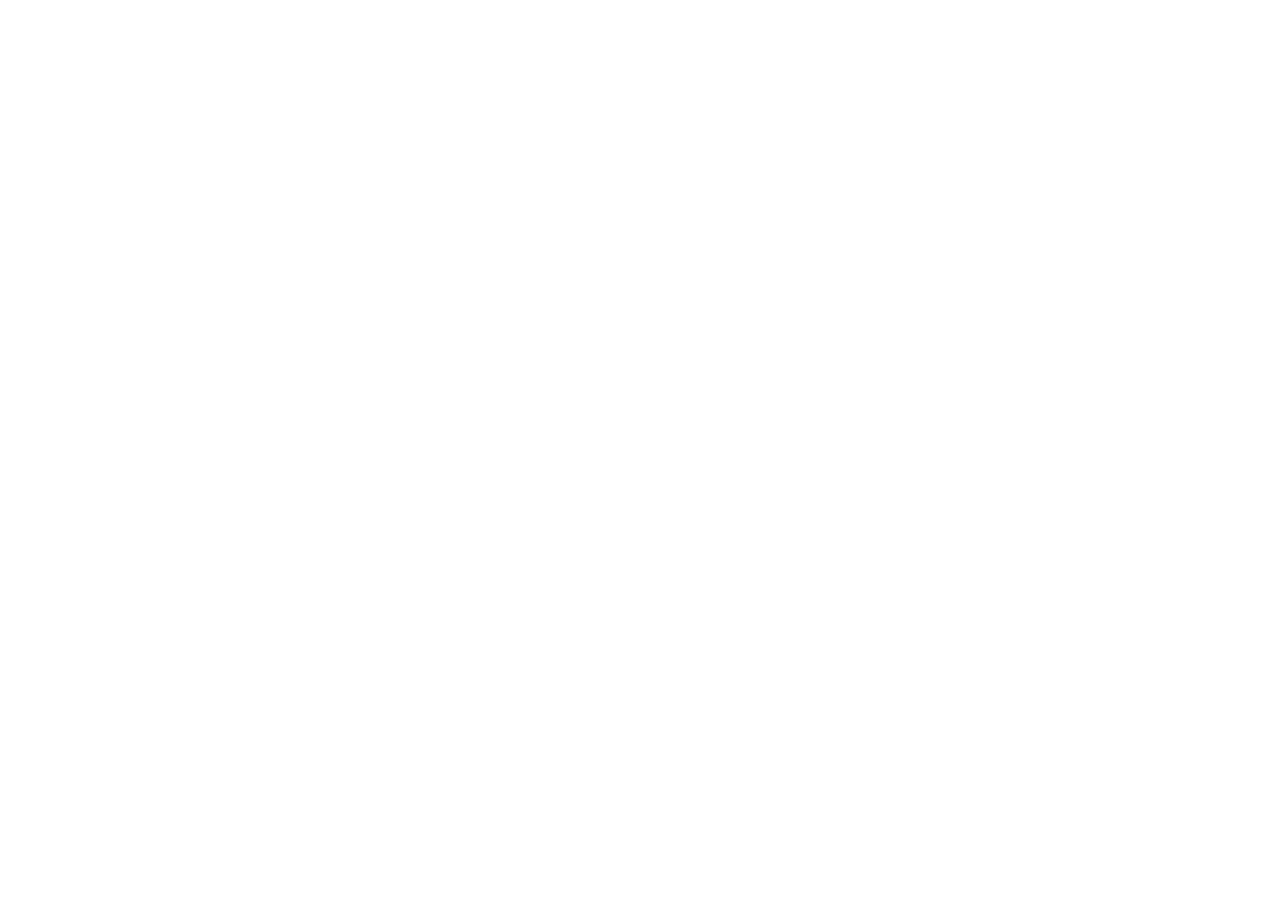
==== about.html @ c9245cbc "first commit" ====
<!-- <!DOCTYPE html>
<html lang="ru">
<head>
    <meta charset="UTF-8">
    <meta name="viewport" content="width=device-width, initial-scale=1.0">
    <title>О компании BioGenPharma</title>
    <link rel="stylesheet" href="about.css">
</head>
<body>
    <header>
        <div class="logo">
            <img src="logo.png" alt="BioGenPharma Logo">
        </div>
        <nav class="navBar">
            <a href="#history">История</a>
            <a href="#mission">Миссия</a>
            <a href="#team">Наша команда</a>
        </nav>
    </header>

    <div class="heroImage">
        <h1>О компании BioGenPharma</h1>
    </div>

    <section id="history" class="section">
        <h2>История компании</h2>
        <div class="content">
            <img src="history.jpg" alt="История компании">
            <p>BioGenPharma была основана в 2024 году в Алматы, Казахстан. Наши основатели имеют богатый опыт работы в фармацевтической отрасли и стремятся обеспечить доступность высококачественных медицинских решений для населения Казахстана. Мы гордимся нашим вкладом в улучшение здравоохранения в нашей стране.</p>
        </div>
    </section>

    <section id="mission" class="section">
        <h2>Миссия и философия</h2>
        <div class="content">
            <p>Наша миссия – обеспечить доступность передовых медицинских решений для каждого жителя Казахстана, способствуя улучшению качества жизни и снижению затрат государства. Мы верим, что качественные медицинские препараты должны быть доступны каждому, независимо от его финансового положения. Наша философия основана на инновациях, качестве и доступности. Мы постоянно стремимся к совершенствованию и внедрению новых технологий, чтобы предоставить нашим клиентам лучшие медицинские решения.</p>
            <img src="mission.jpg" alt="Миссия компании">
        </div>
    </section>

    <section id="team" class="section">
        <h2>Наша команда</h2>
        <div class="content">
            <img src="team.jpg" alt="Наша команда">
            <p>Мы гордимся нашей командой профессионалов, каждый из которых имеет многолетний опыт в фармацевтической отрасли и приверженность улучшению здоровья населения. Наши специалисты постоянно повышают свою квалификацию и участвуют в международных конференциях и семинарах, чтобы оставаться в курсе последних тенденций и нововведений в медицине.</p>
        </div>
    </section>


</body>
</html> -->
---- about.css ----
body {
    font-family: 'Arial', sans-serif;
    background-color: #e0f7fa;
    margin: 0;
    padding: 0;
}

header {
    display: flex;
    justify-content: space-between;
    align-items: center;
    padding: 20px;
    background-color: #e0f2f1;
}

.logo img {
    max-width: 220px;
}

.navBar {
    display: flex;
    gap: 20px;
}

.navBar a {
    text-decoration: none;
    font-size: 20px;
    color: #00796b;
    font-weight: 500;
    transition: color 0.3s ease;
}

.navBar a:hover {
    color: #004d40;
}

.heroImage {
    position: relative;
    background: url('hero.jpg') no-repeat center center;
    background-size: cover;
    height: 400px;
    display: flex;
    justify-content: center;
    align-items: center;
    color: white;
}

.heroImage h1 {
    font-size: 48px;
    text-shadow: 2px 2px 4px rgba(0, 0, 0, 0.7);
}

.section {
    padding: 40px 20px;
    max-width: 1200px;
    margin: 0 auto;
}

.section h2 {
    text-align: center;
    font-size: 36px;
    color: #333;
    margin-bottom: 20px;
}

.content {
    display: flex;
    align-items: center;
    flex-direction: row;
    justify-content: space-around;
}

.content img {
    width: 300px;
    border-radius: 10px;
    margin-right: 20px;
}

.content p {
    font-size: 18px;
    line-height: 1.6;
    color: #555;
}

footer {
    text-align: center;
    padding: 20px;
    background-color: #00796b;
    color: white;
}

@media (max-width: 768px) {
    .content {
        flex-direction: column;
        align-items: center;
    }

    .content img {
        width: 100%;
        margin: 0 0 20px 0;
    }

    .heroImage h1 {
        font-size: 32px;
    }
}
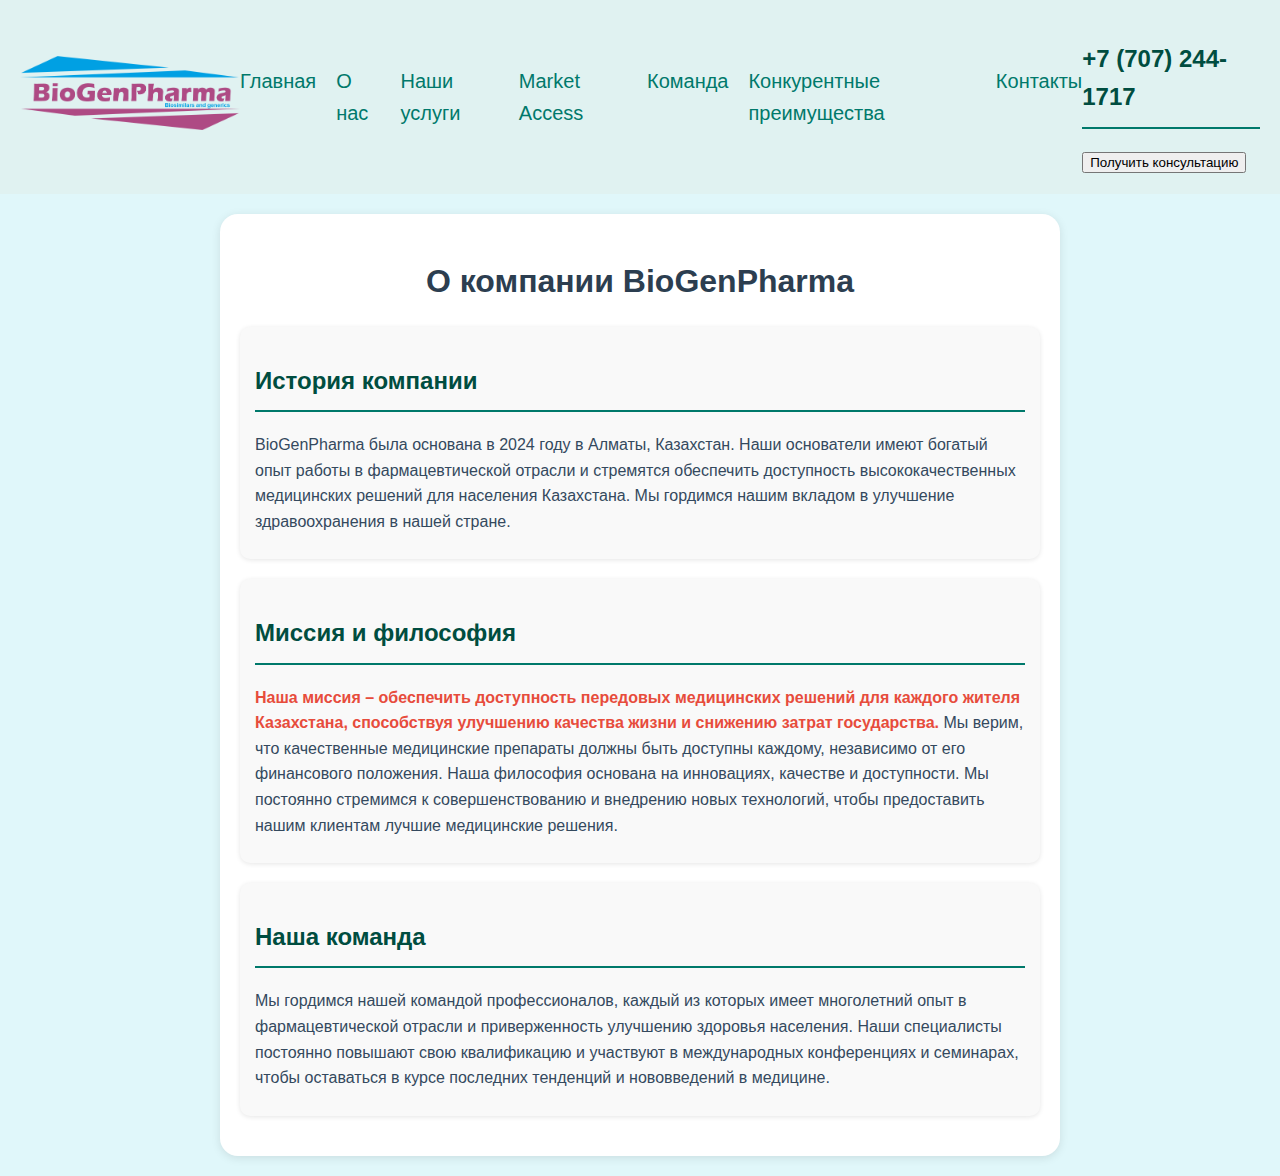
==== commit d225d3ad: "patch 1.1" ====
--- a/about.html
+++ b/about.html
@@ -1,51 +1,34 @@
-<!-- <!DOCTYPE html>
+<!DOCTYPE html>
 <html lang="ru">
 <head>
     <meta charset="UTF-8">
     <meta name="viewport" content="width=device-width, initial-scale=1.0">
+    <link rel="stylesheet" href="about.css">
     <title>О компании BioGenPharma</title>
-    <link rel="stylesheet" href="about.css">
 </head>
 <body>
-    <header>
-        <div class="logo">
-            <img src="logo.png" alt="BioGenPharma Logo">
-        </div>
-        <nav class="navBar">
-            <a href="#history">История</a>
-            <a href="#mission">Миссия</a>
-            <a href="#team">Наша команда</a>
-        </nav>
-    </header>
-
-    <div class="heroImage">
+    <div id="header-placeholder"></div>
+    <main>
         <h1>О компании BioGenPharma</h1>
-    </div>
-
-    <section id="history" class="section">
-        <h2>История компании</h2>
-        <div class="content">
-            <img src="history.jpg" alt="История компании">
+        <section class="history">
+            <h2>История компании</h2>
             <p>BioGenPharma была основана в 2024 году в Алматы, Казахстан. Наши основатели имеют богатый опыт работы в фармацевтической отрасли и стремятся обеспечить доступность высококачественных медицинских решений для населения Казахстана. Мы гордимся нашим вкладом в улучшение здравоохранения в нашей стране.</p>
-        </div>
-    </section>
-
-    <section id="mission" class="section">
-        <h2>Миссия и философия</h2>
-        <div class="content">
-            <p>Наша миссия – обеспечить доступность передовых медицинских решений для каждого жителя Казахстана, способствуя улучшению качества жизни и снижению затрат государства. Мы верим, что качественные медицинские препараты должны быть доступны каждому, независимо от его финансового положения. Наша философия основана на инновациях, качестве и доступности. Мы постоянно стремимся к совершенствованию и внедрению новых технологий, чтобы предоставить нашим клиентам лучшие медицинские решения.</p>
-            <img src="mission.jpg" alt="Миссия компании">
-        </div>
-    </section>
-
-    <section id="team" class="section">
-        <h2>Наша команда</h2>
-        <div class="content">
-            <img src="team.jpg" alt="Наша команда">
+        </section>
+        <section class="mission">
+            <h2>Миссия и философия</h2>
+            <p><strong>Наша миссия – обеспечить доступность передовых медицинских решений для каждого жителя Казахстана, способствуя улучшению качества жизни и снижению затрат государства.</strong> Мы верим, что качественные медицинские препараты должны быть доступны каждому, независимо от его финансового положения. Наша философия основана на инновациях, качестве и доступности. Мы постоянно стремимся к совершенствованию и внедрению новых технологий, чтобы предоставить нашим клиентам лучшие медицинские решения.</p>
+        </section>
+        <section class="team">
+            <h2>Наша команда</h2>
             <p>Мы гордимся нашей командой профессионалов, каждый из которых имеет многолетний опыт в фармацевтической отрасли и приверженность улучшению здоровья населения. Наши специалисты постоянно повышают свою квалификацию и участвуют в международных конференциях и семинарах, чтобы оставаться в курсе последних тенденций и нововведений в медицине.</p>
-        </div>
-    </section>
-
-
+        </section>
+    </main>
+    <script>
+        fetch('header.html')
+            .then(response => response.text())
+            .then(data => {
+                document.getElementById('header-placeholder').innerHTML = data;
+            });
+    </script>
 </body>
-</html> -->
+</html>
--- a/about.css
+++ b/about.css
@@ -1,8 +1,43 @@
 body {
     font-family: 'Arial', sans-serif;
-    background-color: #e0f7fa;
+    line-height: 1.6;
     margin: 0;
     padding: 0;
+    background-color: #e0f7fa; /* основной цвет */
+}
+
+main {
+    max-width: 800px;
+    margin: 20px auto;
+    padding: 20px;
+    background-color: #fff;
+    border-radius: 18px;
+    box-shadow: 0 2px 10px rgba(0, 0, 0, 0.1);
+}
+
+h1 {
+    text-align: center;
+    color: #2c3e50;
+    margin-bottom: 20px;
+}
+
+h2 {
+    border-bottom: 2px solid #00796b; /* accent line under h2 */
+    padding-bottom: 10px;
+    color: #004d40;
+}
+
+section {
+    margin-bottom: 20px;
+}
+
+p {
+    color: #34495e;
+    margin: 10px 0;
+}
+
+strong {
+    color: #e74c3c;
 }
 
 header {
@@ -10,7 +45,7 @@
     justify-content: space-between;
     align-items: center;
     padding: 20px;
-    background-color: #e0f2f1;
+    background-color: #e0f2f1; 
 }
 
 .logo img {
@@ -25,82 +60,47 @@
 .navBar a {
     text-decoration: none;
     font-size: 20px;
-    color: #00796b;
+    color: #00796b; /* Calming teal for text */
     font-weight: 500;
     transition: color 0.3s ease;
 }
 
 .navBar a:hover {
-    color: #004d40;
+    color: #004d40; /* Darker shade on hover */
 }
 
-.heroImage {
-    position: relative;
-    background: url('hero.jpg') no-repeat center center;
-    background-size: cover;
-    height: 400px;
+.headeeContact {
     display: flex;
-    justify-content: center;
     align-items: center;
-    color: white;
 }
 
-.heroImage h1 {
-    font-size: 48px;
-    text-shadow: 2px 2px 4px rgba(0, 0, 0, 0.7);
+.headeeContact h2 {
+    color: #004d40;
+    font-size: 1.6em;
+    margin-right: 15px;
 }
 
-.section {
-    padding: 40px 20px;
-    max-width: 1200px;
-    margin: 0 auto;
+.headeeContact button {
+    width: 200px;
+    font-size: 15px !important;
+    font-weight: 550 !important;
+    background-color: #00796b; 
+    color: white;
+    border: none;
+    padding: 10px 20px;
+    cursor: pointer;
+    transition: background-color 0.3s ease;
+    font-size: 1em;
 }
 
-.section h2 {
-    text-align: center;
-    font-size: 36px;
-    color: #333;
-    margin-bottom: 20px;
+.headeeContact button:hover {
+    background-color: #004d40; /* Darker on hover */
 }
 
-.content {
-    display: flex;
-    align-items: center;
-    flex-direction: row;
-    justify-content: space-around;
+/* Additional styling for better layout */
+section {
+    background-color: #f9f9f9; /* Light background for sections */
+    padding: 15px;
+    border-radius: 10px;
+    box-shadow: 0 1px 5px rgba(0, 0, 0, 0.1);
 }
-
-.content img {
-    width: 300px;
-    border-radius: 10px;
-    margin-right: 20px;
-}
-
-.content p {
-    font-size: 18px;
-    line-height: 1.6;
-    color: #555;
-}
-
-footer {
-    text-align: center;
-    padding: 20px;
-    background-color: #00796b;
-    color: white;
-}
-
-@media (max-width: 768px) {
-    .content {
-        flex-direction: column;
-        align-items: center;
-    }
-
-    .content img {
-        width: 100%;
-        margin: 0 0 20px 0;
-    }
-
-    .heroImage h1 {
-        font-size: 32px;
-    }
-}
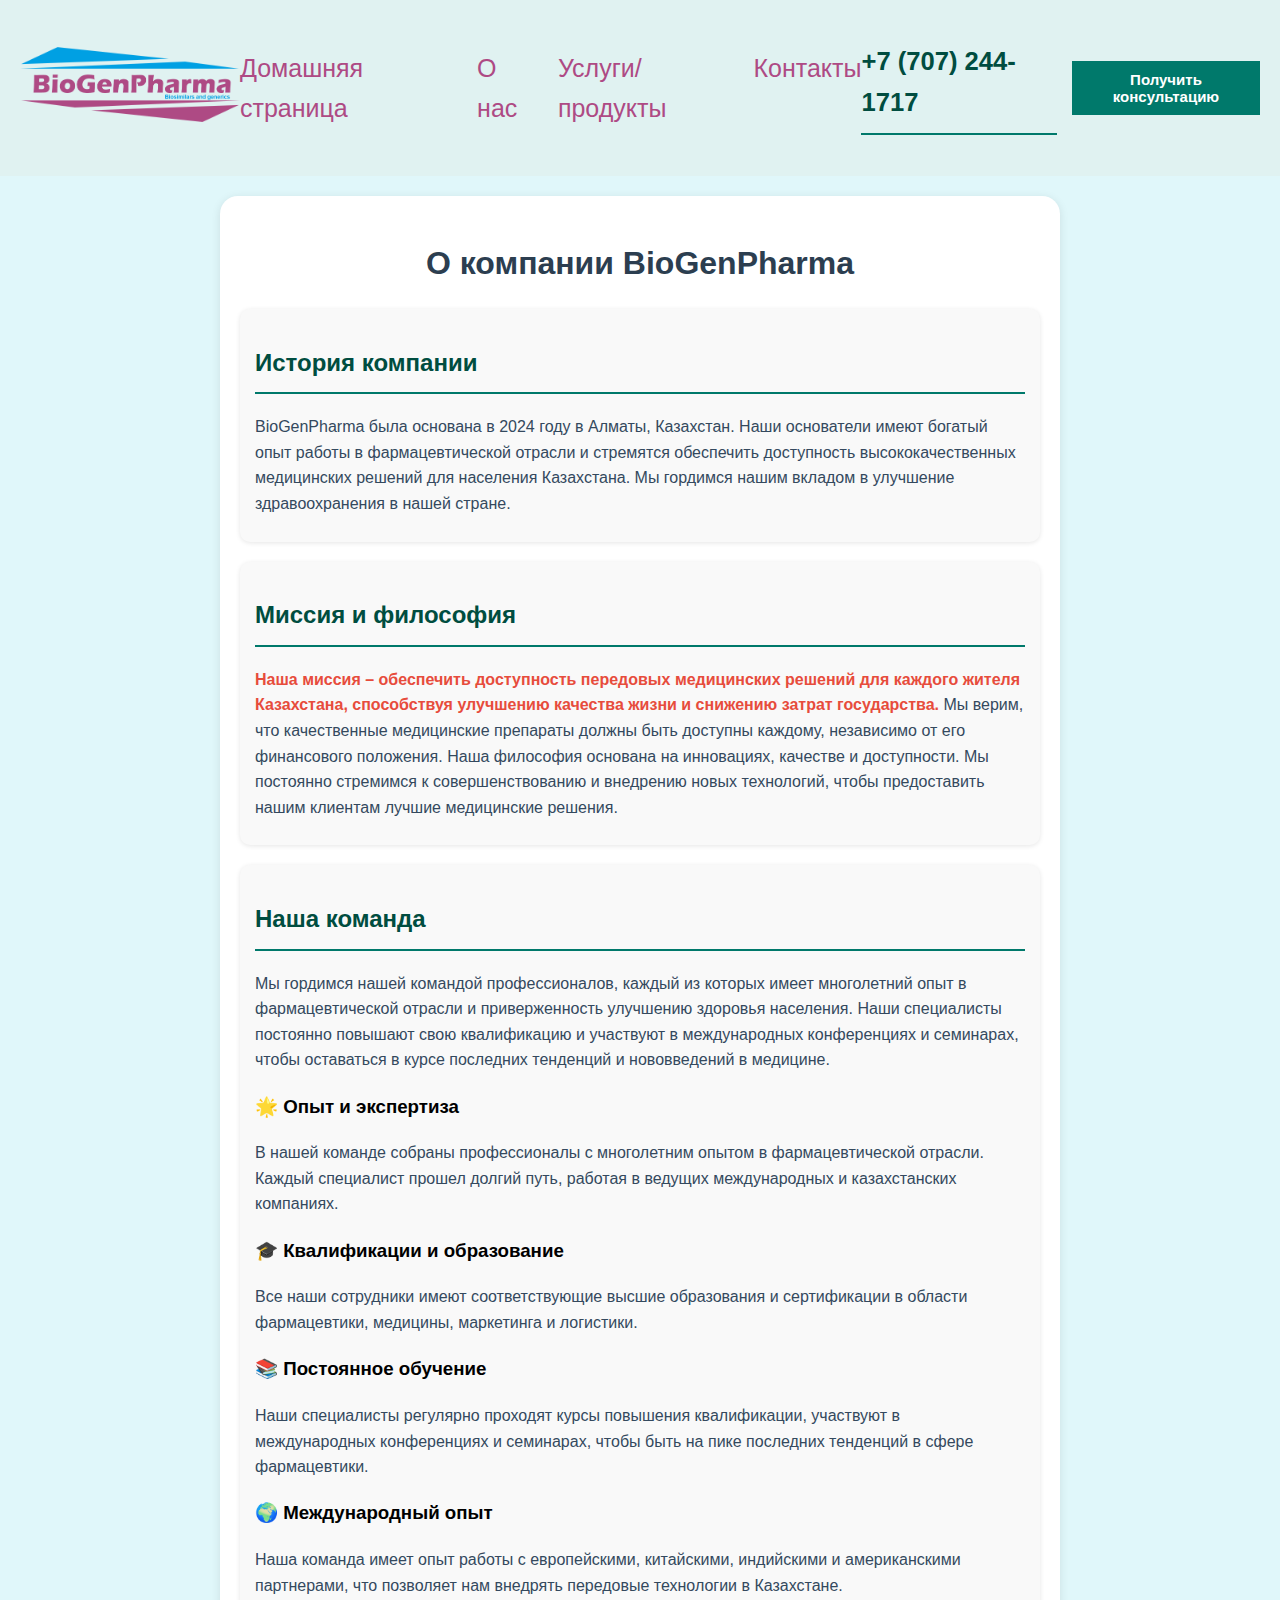
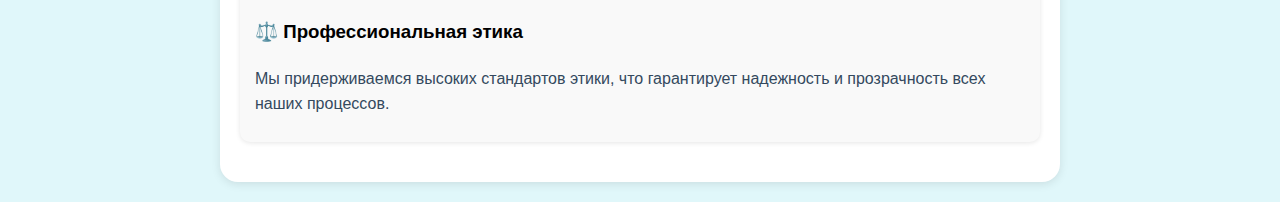
==== commit 6f92b3b9: "patch 1.2" ====
--- a/about.html
+++ b/about.html
@@ -4,31 +4,55 @@
     <meta charset="UTF-8">
     <meta name="viewport" content="width=device-width, initial-scale=1.0">
     <link rel="stylesheet" href="about.css">
+    <link rel="stylesheet" href="header.css">
     <title>О компании BioGenPharma</title>
 </head>
 <body>
     <div id="header-placeholder"></div>
     <main>
         <h1>О компании BioGenPharma</h1>
+        
         <section class="history">
             <h2>История компании</h2>
             <p>BioGenPharma была основана в 2024 году в Алматы, Казахстан. Наши основатели имеют богатый опыт работы в фармацевтической отрасли и стремятся обеспечить доступность высококачественных медицинских решений для населения Казахстана. Мы гордимся нашим вкладом в улучшение здравоохранения в нашей стране.</p>
         </section>
+
         <section class="mission">
             <h2>Миссия и философия</h2>
             <p><strong>Наша миссия – обеспечить доступность передовых медицинских решений для каждого жителя Казахстана, способствуя улучшению качества жизни и снижению затрат государства.</strong> Мы верим, что качественные медицинские препараты должны быть доступны каждому, независимо от его финансового положения. Наша философия основана на инновациях, качестве и доступности. Мы постоянно стремимся к совершенствованию и внедрению новых технологий, чтобы предоставить нашим клиентам лучшие медицинские решения.</p>
         </section>
+
         <section class="team">
             <h2>Наша команда</h2>
             <p>Мы гордимся нашей командой профессионалов, каждый из которых имеет многолетний опыт в фармацевтической отрасли и приверженность улучшению здоровья населения. Наши специалисты постоянно повышают свою квалификацию и участвуют в международных конференциях и семинарах, чтобы оставаться в курсе последних тенденций и нововведений в медицине.</p>
+            
+            <div class="team-member">
+                <h3>🌟 Опыт и экспертиза</h3>
+                <p>В нашей команде собраны профессионалы с многолетним опытом в фармацевтической отрасли. Каждый специалист прошел долгий путь, работая в ведущих международных и казахстанских компаниях.</p>
+            </div>
+        
+            <div class="team-member">
+                <h3>🎓 Квалификации и образование</h3>
+                <p>Все наши сотрудники имеют соответствующие высшие образования и сертификации в области фармацевтики, медицины, маркетинга и логистики.</p>
+            </div>
+        
+            <div class="team-member">
+                <h3>📚 Постоянное обучение</h3>
+                <p>Наши специалисты регулярно проходят курсы повышения квалификации, участвуют в международных конференциях и семинарах, чтобы быть на пике последних тенденций в сфере фармацевтики.</p>
+            </div>
+        
+            <div class="team-member">
+                <h3>🌍 Международный опыт</h3>
+                <p>Наша команда имеет опыт работы с европейскими, китайскими, индийскими и американскими партнерами, что позволяет нам внедрять передовые технологии в Казахстане.</p>
+            </div>
+        
+            <div class="team-member">
+                <h3>⚖️ Профессиональная этика</h3>
+                <p>Мы придерживаемся высоких стандартов этики, что гарантирует надежность и прозрачность всех наших процессов.</p>
+            </div>
         </section>
+        
     </main>
-    <script>
-        fetch('header.html')
-            .then(response => response.text())
-            .then(data => {
-                document.getElementById('header-placeholder').innerHTML = data;
-            });
-    </script>
+<script src="index.js"></script>
 </body>
 </html>
--- a/about.css
+++ b/about.css
@@ -1,11 +1,13 @@
+/* Global Styles */
 body {
     font-family: 'Arial', sans-serif;
     line-height: 1.6;
     margin: 0;
     padding: 0;
-    background-color: #e0f7fa; /* основной цвет */
+    background-color: #e0f7fa; /* Основной цвет */
 }
 
+/* Main Container */
 main {
     max-width: 800px;
     margin: 20px auto;
@@ -15,6 +17,7 @@
     box-shadow: 0 2px 10px rgba(0, 0, 0, 0.1);
 }
 
+/* Typography */
 h1 {
     text-align: center;
     color: #2c3e50;
@@ -22,13 +25,9 @@
 }
 
 h2 {
-    border-bottom: 2px solid #00796b; /* accent line under h2 */
+    border-bottom: 2px solid #00796b; /* Accent line under h2 */
     padding-bottom: 10px;
     color: #004d40;
-}
-
-section {
-    margin-bottom: 20px;
 }
 
 p {
@@ -40,6 +39,16 @@
     color: #e74c3c;
 }
 
+/* Section Styles */
+section {
+    margin-bottom: 20px;
+    background-color: #f9f9f9; /* Light background for sections */
+    padding: 15px;
+    border-radius: 10px;
+    box-shadow: 0 1px 5px rgba(0, 0, 0, 0.1);
+}
+
+/* Header Styles */
 header {
     display: flex;
     justify-content: space-between;
@@ -52,6 +61,7 @@
     max-width: 220px;
 }
 
+/* Navigation Bar */
 .navBar {
     display: flex;
     gap: 20px;
@@ -69,6 +79,7 @@
     color: #004d40; /* Darker shade on hover */
 }
 
+/* Contact Header */
 .headeeContact {
     display: flex;
     align-items: center;
@@ -96,11 +107,3 @@
 .headeeContact button:hover {
     background-color: #004d40; /* Darker on hover */
 }
-
-/* Additional styling for better layout */
-section {
-    background-color: #f9f9f9; /* Light background for sections */
-    padding: 15px;
-    border-radius: 10px;
-    box-shadow: 0 1px 5px rgba(0, 0, 0, 0.1);
-}
